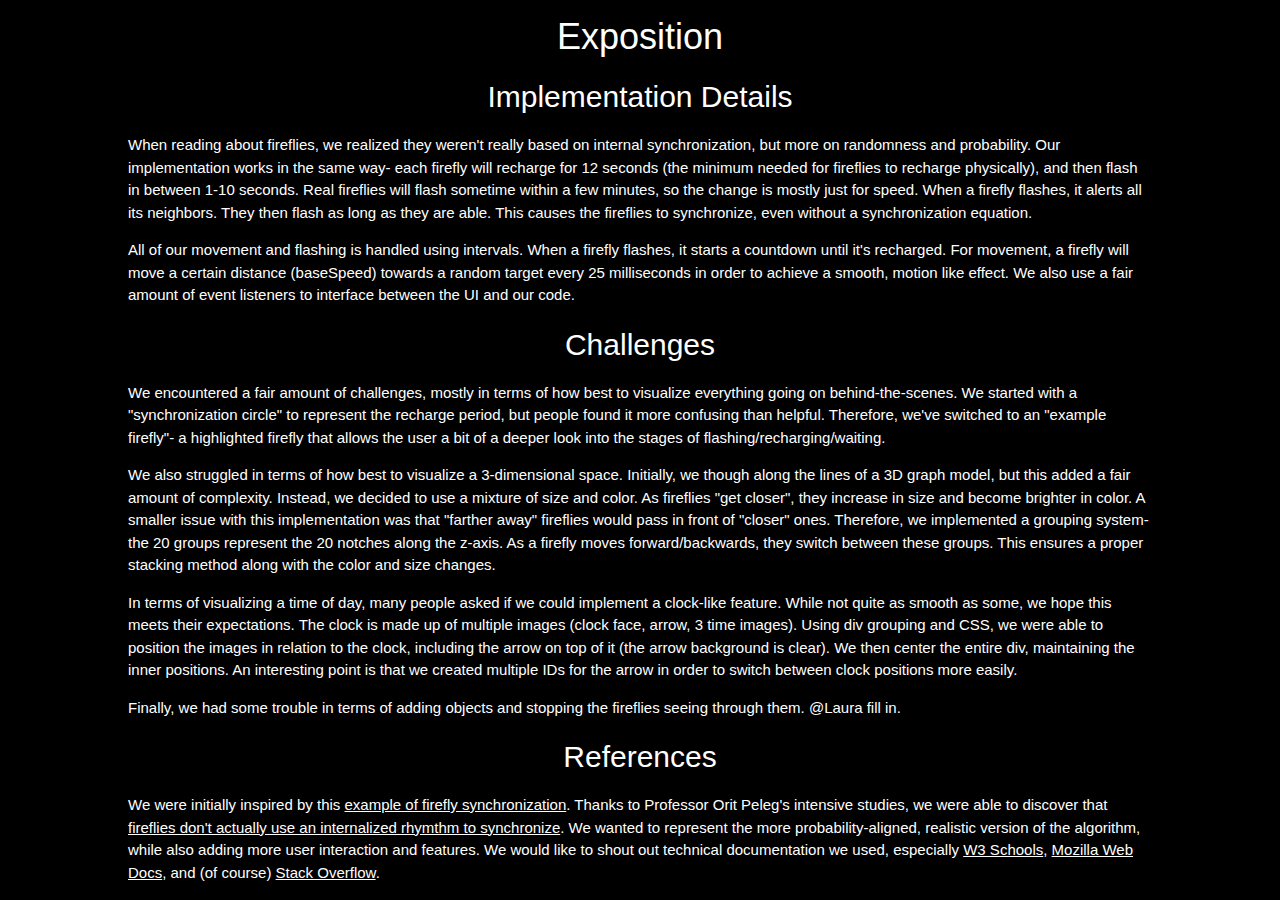
==== exposition.html @ ea8a3415 "added exposition page (forgot the page before)" ====
<!DOCTYPE html>
<html lang=en>
	<meta charset=utf-8>
	<title>Fireflies</title>
	<script src="./fireflies.js" defer></script>
	<link rel="stylesheet" href="./style.css">
	<link rel="stylesheet" href="https://www.w3schools.com/w3css/4/w3.css">

	<h1>Exposition</h1>

	<h2>Implementation Details</h2>

	<p>
		When reading about fireflies, we realized they weren't really based on internal synchronization, but more on randomness and probability.
		Our implementation works in the same way- each firefly will recharge for 12 seconds (the minimum needed for fireflies to recharge physically), and then
		flash in between 1-10 seconds. Real fireflies will flash sometime within a few minutes, so the change is mostly just for speed.
		When a firefly flashes, it alerts all its neighbors. They then flash as long as they are able. This causes the fireflies to synchronize, even 
		without a synchronization equation. 
	</p>

	<p>
		All of our movement and flashing is handled using intervals. When a firefly flashes, it starts a countdown until it's recharged. For movement, a firefly will move a certain distance (baseSpeed) towards a random target every 25 milliseconds in order to achieve a smooth, motion like effect. We also use a fair amount of event listeners to interface between the UI and our code.
	</p>

	<h2>Challenges</h2>

	<p>
		We encountered a fair amount of challenges, mostly in terms of how best to visualize everything going on behind-the-scenes. We started with a 
		"synchronization circle" to represent the recharge period, but people found it more confusing than helpful. Therefore, we've switched to an 
		"example firefly"- a highlighted firefly that allows the user a bit of a deeper look into the stages of flashing/recharging/waiting.
	</p>

	<p>
		We also struggled in terms of how best to visualize a 3-dimensional space. Initially, we though along the lines of a 3D graph model, but this added 
		a fair amount of complexity. Instead, we decided to use a mixture of size and color. As fireflies "get closer", they increase in size and become
		brighter in color. A smaller issue with this implementation was that "farther away" fireflies would pass in front of "closer" ones. Therefore, 
		we implemented a grouping system- the 20 groups represent the 20 notches along the z-axis. As a firefly moves forward/backwards, they switch between 
		these groups. This ensures a proper stacking method along with the color and size changes.
	</p>

	<p>
		In terms of visualizing a time of day, many people asked if we could implement a clock-like feature. While not quite as smooth as some, we hope this meets their expectations. The clock is made up of multiple images (clock face, arrow, 3 time images). Using div grouping and CSS, we were able to position the images in relation to the clock, including the arrow on top of it (the arrow background is clear). We then center the entire div, maintaining the inner positions. An interesting point is that we created multiple IDs for the arrow in order to switch between clock positions more easily.
	</p>

	<p>
		Finally, we had some trouble in terms of adding objects and stopping the fireflies seeing through them. @Laura fill in.
	</p>

	<h2>References</h2>

	<p>
		We were initially inspired by this <a href="https://visualize-it.github.io/firefly_synchronization/simulation.html"> example of firefly synchronization</a>. Thanks to Professor Orit Peleg's intensive studies, we were able to discover that <a href="https://www.quantamagazine.org/how-do-fireflies-flash-in-sync-studies-suggest-a-new-answer-20220920/">fireflies don't actually use an internalized rhymthm to synchronize</a>. We wanted to represent the more probability-aligned, realistic version of the algorithm, while also adding more user interaction and features.

		We would like to shout out technical documentation we used, especially <a href="https://www.w3schools.com/">W3 Schools</a>, <a href="https://developer.mozilla.org/en-US/">Mozilla Web Docs</a>, and (of course) <a href="https://stackoverflow.com/">Stack Overflow</a>.
	</p>
	
	
</html>
---- style.css ----
body{
	background-color: black;
}

h1, h2{
	text-align: center;
	color: white;
	font-family: "Freestyle Script", "Lucida Calligraphy", "Georgia", "Arial";
	font-size: 70px;
	margin-bottom: 20px;
}

h2{
	font-size: 30px;
}

p{
	color: white;
	margin-left: 10%;
	margin-right: 10%;
	font-family: "Merriweather", "Montserrat", "Helvetica", "Georgia", "Arial";
}

label{
	color: white;
	font-family: "Merriweather", "Montserrat", "Helvetica", "Georgia", "Arial";
}

ol {
	color: white;
	margin-left: 10%;
	margin-right: 10%;
	font-family: "Merriweather", "Montserrat", "Helvetica", "Georgia", "Arial";
}



#firefly-wrapper{
/*	margin: auto;*/
	margin-right:0px;
	float:left;
/*	margin-top: 5%;*/
width:70%;
margin-right:2%;
}

#firefly-visual{
/*	display: block;*/
/*	margin: auto;*/
width:100%;
}

.background{
	display: block;
	background-color: #5b0c44;
	padding: 10px;
	width: 25%;
	margin-bottom: 5px;
/*	margin: 0% 10% 1% 10%;*/
margin-left:0px;
	text-align: center;
	float: left;
}


#clock{
  background-image: url('empty_clock.png');
  background-repeat: no-repeat;
  background-size: 140px 140px;
  height: 70px;
  width: 140px;
  float: left;
  margin-left: 5px;
}

#morning{
	background-image: url('sunrise.jpg');
	background-repeat: no-repeat;
	background-size: 50px 50px;
/*	margin-left: 27%;*/
	float:left;
	border-radius: 50%;
	height: 50px;
	width: 50px;
}

#midday{
	background-image: url('midday.jpg');
	background-repeat: no-repeat;
	background-size: 50px 50px;
	margin: auto;
	margin-bottom: 10px;
	border-radius: 50%;
	height: 50px;
	width: 50px;
}

#night{
	background-image: url('night.jpg');
	background-repeat: no-repeat;
	background-size: 50px 50px;
	margin-bottom: 10px;
	border-radius: 50%;
	height: 50px;
	width: 50px;
	float:left;
	margin-left: 5px;
}

#clock-group{
	margin-bottom: 80px;
	display: block;
	margin-left: auto;
	margin-right: auto;
	width: 250px;
}

.round-buttons{
	background-color: #fca4e1; 
	color: #3f0a2f;
	text-align: center;
	font-size: 16px;
	cursor: pointer;
	border-radius: 50%;
	height: 40px;
	width: 40px;
	margin: 0% 5%;
}

input{
	width:50px;
	text-align: center;
}

.inputs{
	margin: 2% 0%;
}

#arrow-midday{
	width: 70px;
	rotate: -90deg;
	margin-bottom: 0px;
	margin-top: 30px;
}

#arrow-morning{
	width: 70px;
	rotate: 200deg;
	margin-left: 0px;
	margin-right: 50px;
	margin-top: 47px;
}

#arrow-night{
	width: 70px;
	rotate: -20deg;
	margin-left: 0px;
	margin-left: 50px;
	margin-top: 47px;
}
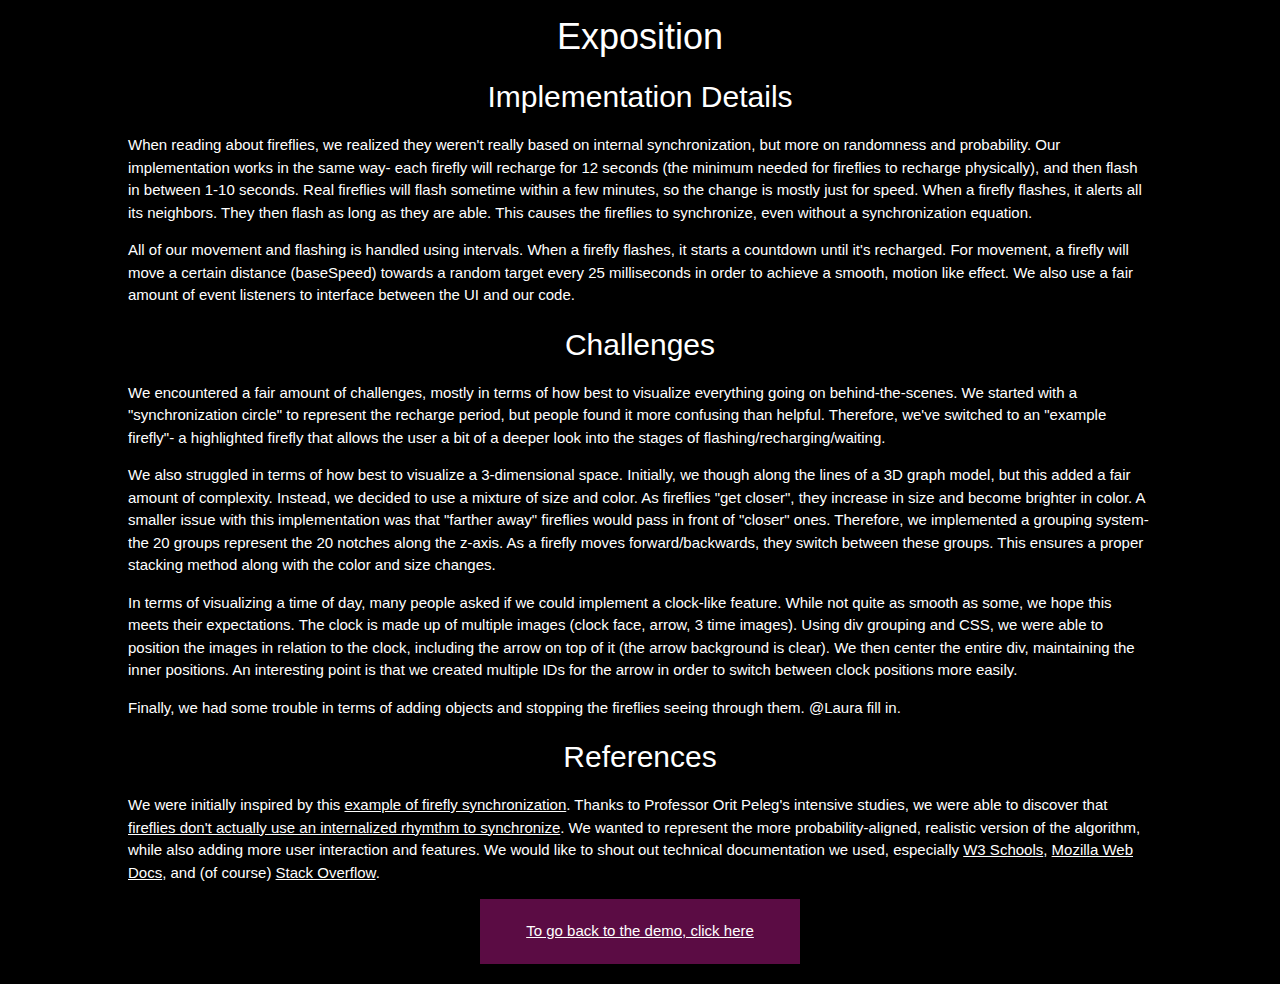
==== commit 38ee267c: "added back button to index" ====
--- a/exposition.html
+++ b/exposition.html
@@ -53,6 +53,10 @@
 
 		We would like to shout out technical documentation we used, especially <a href="https://www.w3schools.com/">W3 Schools</a>, <a href="https://developer.mozilla.org/en-US/">Mozilla Web Docs</a>, and (of course) <a href="https://stackoverflow.com/">Stack Overflow</a>.
 	</p>
+
+	<div class="back-button">
+		<p><a href="index.html">To go back to the demo, click here</a></p>
+	</div>
 	
 	
 </html>--- a/style.css
+++ b/style.css
@@ -60,6 +60,16 @@
 margin-left:0px;
 	text-align: center;
 	float: left;
+}
+
+.back-button{
+	display: block;
+	background-color: #5b0c44;
+	padding: 6px;
+	width: 25%;
+	margin: auto;
+	margin-bottom: 20px;
+	text-align: center;
 }
 
 
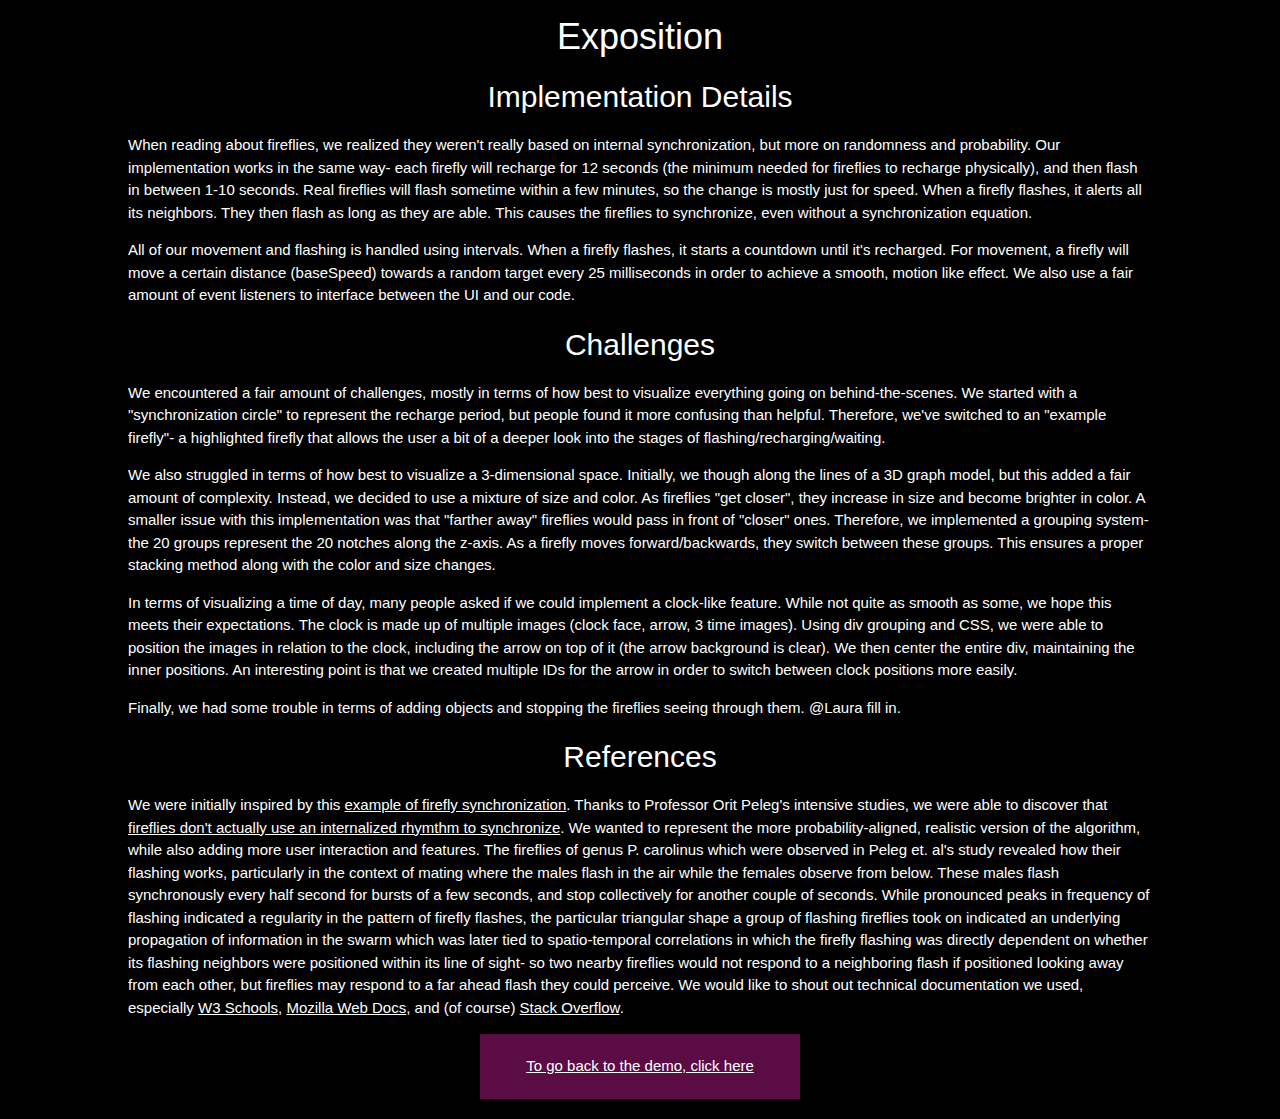
==== commit 5b9261f5: "made changes to the exposition" ====
--- a/exposition.html
+++ b/exposition.html
@@ -49,7 +49,7 @@
 	<h2>References</h2>
 
 	<p>
-		We were initially inspired by this <a href="https://visualize-it.github.io/firefly_synchronization/simulation.html"> example of firefly synchronization</a>. Thanks to Professor Orit Peleg's intensive studies, we were able to discover that <a href="https://www.quantamagazine.org/how-do-fireflies-flash-in-sync-studies-suggest-a-new-answer-20220920/">fireflies don't actually use an internalized rhymthm to synchronize</a>. We wanted to represent the more probability-aligned, realistic version of the algorithm, while also adding more user interaction and features.
+		We were initially inspired by this <a href="https://visualize-it.github.io/firefly_synchronization/simulation.html"> example of firefly synchronization</a>. Thanks to Professor Orit Peleg's intensive studies, we were able to discover that <a href="https://www.quantamagazine.org/how-do-fireflies-flash-in-sync-studies-suggest-a-new-answer-20220920/">fireflies don't actually use an internalized rhymthm to synchronize</a>. We wanted to represent the more probability-aligned, realistic version of the algorithm, while also adding more user interaction and features. The fireflies of genus P. carolinus which were observed in Peleg et. al's study revealed how their flashing works, particularly in the context of mating where the males flash in the air while the females observe from below. These males flash synchronously every half second for bursts of a few seconds, and stop collectively for another couple of seconds. While pronounced peaks in frequency of flashing indicated a regularity in the pattern of firefly flashes, the particular triangular shape a group of flashing fireflies took on indicated an underlying propagation of information in the swarm which was later tied to spatio-temporal correlations in which the firefly flashing was directly dependent on whether its flashing neighbors were positioned within its line of sight- so two nearby fireflies would not respond to a neighboring flash if positioned looking away from each other, but fireflies may respond to a far ahead flash they could perceive.
 
 		We would like to shout out technical documentation we used, especially <a href="https://www.w3schools.com/">W3 Schools</a>, <a href="https://developer.mozilla.org/en-US/">Mozilla Web Docs</a>, and (of course) <a href="https://stackoverflow.com/">Stack Overflow</a>.
 	</p>
--- a/style.css
+++ b/style.css
@@ -11,7 +11,7 @@
 }
 
 h2{
-	font-size: 30px;
+	font-size: 25px;
 }
 
 p{
@@ -57,9 +57,10 @@
 	width: 25%;
 	margin-bottom: 5px;
 /*	margin: 0% 10% 1% 10%;*/
-margin-left:0px;
+	margin-left:0px;
 	text-align: center;
-	float: left;
+	float: right;
+	margin-right:3%;
 }
 
 .back-button{
@@ -167,4 +168,9 @@
 	margin-left: 0px;
 	margin-left: 50px;
 	margin-top: 47px;
+}
+
+#learn-more{
+	float:right;
+	margin-right:3%;
 }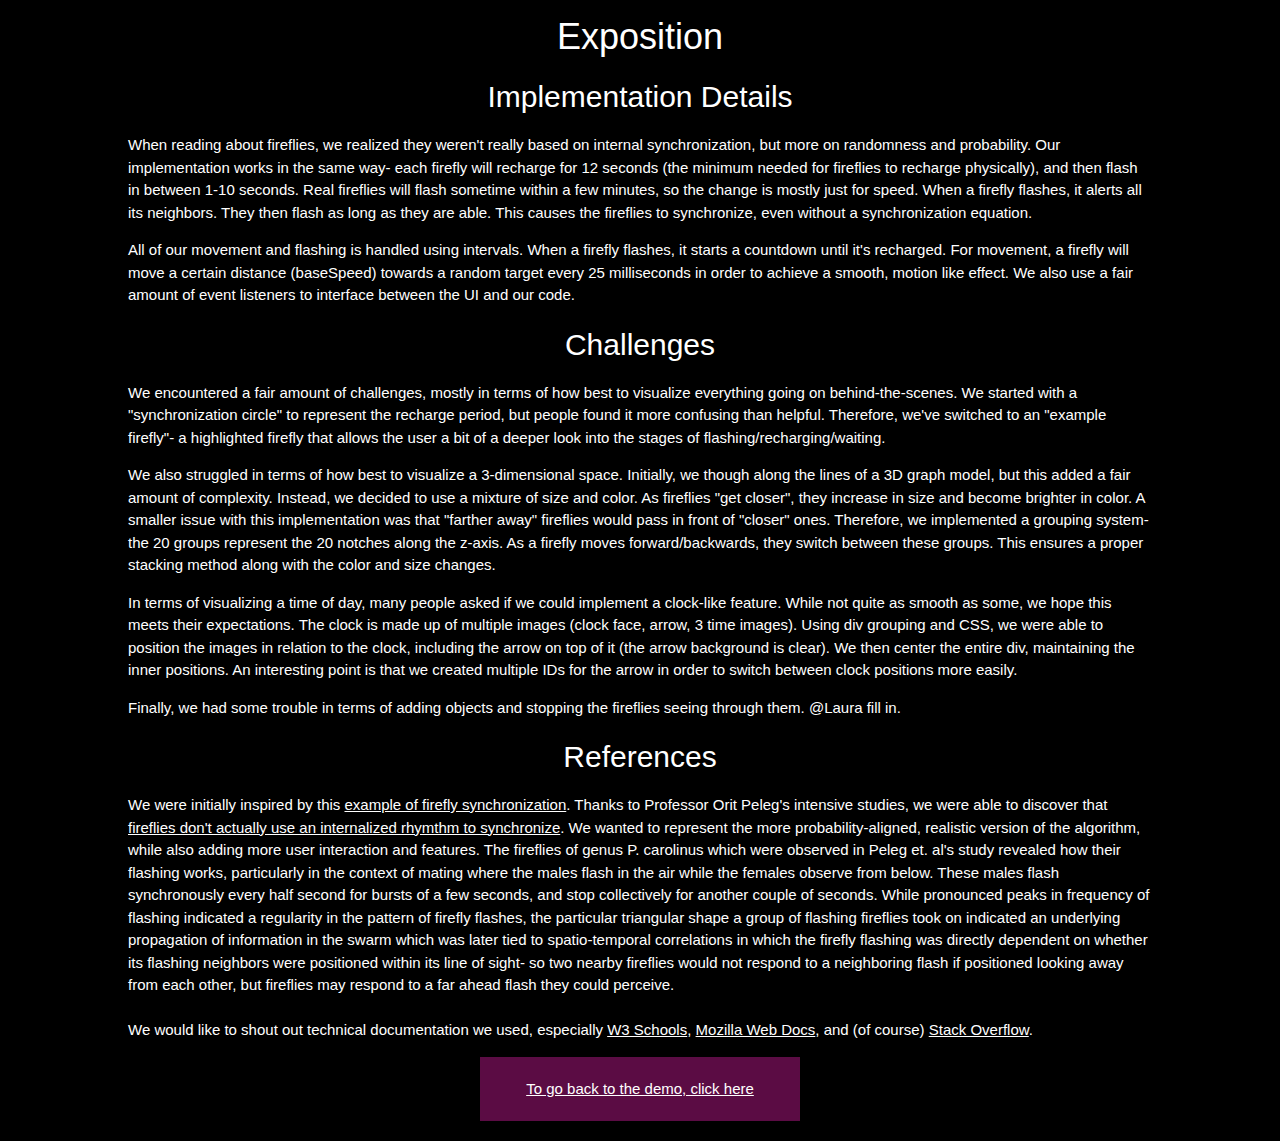
==== commit abe942f7: "cleanup + minor formatting" ====
--- a/exposition.html
+++ b/exposition.html
@@ -50,7 +50,8 @@
 
 	<p>
 		We were initially inspired by this <a href="https://visualize-it.github.io/firefly_synchronization/simulation.html"> example of firefly synchronization</a>. Thanks to Professor Orit Peleg's intensive studies, we were able to discover that <a href="https://www.quantamagazine.org/how-do-fireflies-flash-in-sync-studies-suggest-a-new-answer-20220920/">fireflies don't actually use an internalized rhymthm to synchronize</a>. We wanted to represent the more probability-aligned, realistic version of the algorithm, while also adding more user interaction and features. The fireflies of genus P. carolinus which were observed in Peleg et. al's study revealed how their flashing works, particularly in the context of mating where the males flash in the air while the females observe from below. These males flash synchronously every half second for bursts of a few seconds, and stop collectively for another couple of seconds. While pronounced peaks in frequency of flashing indicated a regularity in the pattern of firefly flashes, the particular triangular shape a group of flashing fireflies took on indicated an underlying propagation of information in the swarm which was later tied to spatio-temporal correlations in which the firefly flashing was directly dependent on whether its flashing neighbors were positioned within its line of sight- so two nearby fireflies would not respond to a neighboring flash if positioned looking away from each other, but fireflies may respond to a far ahead flash they could perceive.
-
+<br />
+<br />
 		We would like to shout out technical documentation we used, especially <a href="https://www.w3schools.com/">W3 Schools</a>, <a href="https://developer.mozilla.org/en-US/">Mozilla Web Docs</a>, and (of course) <a href="https://stackoverflow.com/">Stack Overflow</a>.
 	</p>
 
